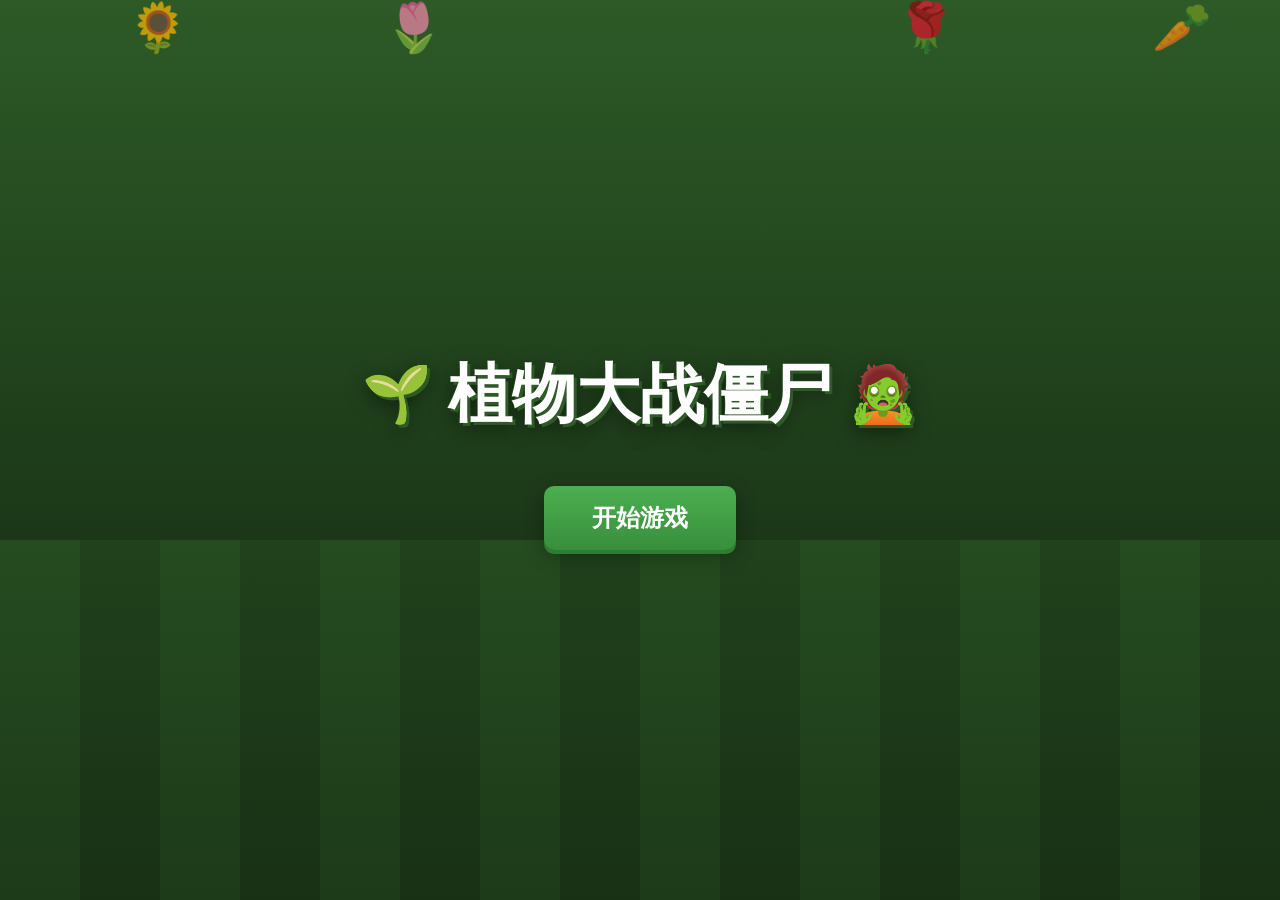
==== index.html @ 5be7dc10 "Complete rewrite with menu, 3 levels, 6 plants, 3 zombie types" ====
<!DOCTYPE html>
<html lang="zh-CN">
<head>
    <meta charset="UTF-8">
    <meta name="viewport" content="width=device-width, initial-scale=1.0">
    <title>植物大战僵尸</title>
    <link rel="stylesheet" href="css/style.css">
</head>
<body>
    <div id="game-container">
        <!-- 菜单界面 -->
        <div id="menu-screen" class="screen active">
            <div class="menu-background">
                <div class="lawn-pattern"></div>
            </div>
            <div class="menu-content">
                <h1 class="game-title">
                    <span class="title-plant">🌱</span>
                    植物大战僵尸
                    <span class="title-zombie">🧟</span>
                </h1>
                <div class="menu-plants">
                    <div class="floating-plant" style="left: 10%;">🌻</div>
                    <div class="floating-plant" style="left: 30%; animation-delay: -2s;">🌷</div>
                    <div class="floating-plant" style="left: 70%; animation-delay: -4s;">🌹</div>
                    <div class="floating-plant" style="left: 90%; animation-delay: -1s;">🥕</div>
                </div>
                <button id="start-btn" class="menu-btn">开始游戏</button>
            </div>
        </div>

        <!-- 关卡选择界面 -->
        <div id="level-screen" class="screen">
            <div class="level-background">
                <div class="lawn-pattern"></div>
            </div>
            <div class="level-content">
                <h2 class="level-title">选择关卡</h2>
                <div class="level-cards">
                    <div class="level-card" data-level="1">
                        <div class="level-number">1</div>
                        <div class="level-name">草地战场</div>
                        <div class="level-difficulty easy">简单</div>
                        <div class="level-info">
                            <p>普通僵尸</p>
                            <p>3波 × 5只</p>
                        </div>
                    </div>
                    <div class="level-card" data-level="2">
                        <div class="level-number">2</div>
                        <div class="level-name">路障挑战</div>
                        <div class="level-difficulty medium">中等</div>
                        <div class="level-info">
                            <p>普通 + 路障僵尸</p>
                            <p>5波 × 8只</p>
                        </div>
                    </div>
                    <div class="level-card" data-level="3">
                        <div class="level-number">3</div>
                        <div class="level-name">铁桶噩梦</div>
                        <div class="level-difficulty hard">困难</div>
                        <div class="level-info">
                            <p>普通 + 路障 + 铁桶</p>
                            <p>7波 × 10只</p>
                        </div>
                    </div>
                </div>
                <button id="back-to-menu" class="menu-btn back-btn">返回菜单</button>
            </div>
        </div>

        <!-- 游戏界面 -->
        <div id="game-screen" class="screen">
            <!-- 顶部状态栏 -->
            <div class="game-header">
                <div class="sun-counter">
                    <span class="sun-icon">☀️</span>
                    <span id="sun-amount">50</span>
                </div>
                <div class="wave-info">
                    <span>波次: </span>
                    <span id="current-wave">1</span> / <span id="total-waves">3</span>
                </div>
                <div class="score-info">
                    <span>分数: </span>
                    <span id="score">0</span>
                </div>
                <button id="back-to-level" class="small-btn">退出</button>
            </div>

            <!-- 植物选择栏 -->
            <div class="plant-selection">
                <div class="plant-card" data-plant="peashooter" data-cost="100">
                    <div class="plant-emoji">🫛</div>
                    <div class="plant-name">豌豆射手</div>
                    <div class="plant-cost">100 ☀️</div>
                </div>
                <div class="plant-card" data-plant="sunflower" data-cost="50">
                    <div class="plant-emoji">🌻</div>
                    <div class="plant-name">向日葵</div>
                    <div class="plant-cost">50 ☀️</div>
                </div>
                <div class="plant-card" data-plant="wallnut" data-cost="50">
                    <div class="plant-emoji">🥜</div>
                    <div class="plant-name">坚果墙</div>
                    <div class="plant-cost">50 ☀️</div>
                </div>
                <div class="plant-card" data-plant="potatomine" data-cost="25">
                    <div class="plant-emoji">💣</div>
                    <div class="plant-name">土豆地雷</div>
                    <div class="plant-cost">25 ☀️</div>
                </div>
                <div class="plant-card" data-plant="jalapeno" data-cost="125">
                    <div class="plant-emoji">🌶️</div>
                    <div class="plant-name">火爆辣椒</div>
                    <div class="plant-cost">125 ☀️</div>
                </div>
                <div class="plant-card" data-plant="cherrybomb" data-cost="150">
                    <div class="plant-emoji">🍒</div>
                    <div class="plant-name">樱桃炸弹</div>
                    <div class="plant-cost">150 ☀️</div>
                </div>
            </div>

            <!-- 游戏草坪 -->
            <div class="game-lawn">
                <div class="lawn-grid" id="lawn-grid">
                    <!-- 5行9列的格子 -->
                </div>
            </div>

            <!-- 游戏元素层 -->
            <div id="game-elements">
                <!-- 植物、僵尸、子弹将在这里动态生成 -->
            </div>

            <!-- 阳光元素容器 -->
            <div id="sun-elements">
                <!-- 掉落的阳光 -->
            </div>
        </div>

        <!-- 游戏结束界面 -->
        <div id="gameover-screen" class="screen">
            <div class="gameover-content">
                <div class="gameover-icon">💀</div>
                <h2 class="gameover-title">僵尸吃掉了你的脑子!</h2>
                <div class="final-score">
                    <span>最终分数: </span>
                    <span id="final-score">0</span>
                </div>
                <div class="gameover-buttons">
                    <button id="retry-btn" class="menu-btn">重新开始</button>
                    <button id="gameover-menu-btn" class="menu-btn">返回菜单</button>
                </div>
            </div>
        </div>

        <!-- 胜利界面 -->
        <div id="victory-screen" class="screen">
            <div class="victory-content">
                <div class="victory-icon">🏆</div>
                <h2 class="victory-title">恭喜过关!</h2>
                <div class="final-score">
                    <span>最终分数: </span>
                    <span id="victory-score">0</span>
                </div>
                <div class="victory-buttons">
                    <button id="victory-retry-btn" class="menu-btn">再玩一次</button>
                    <button id="victory-menu-btn" class="menu-btn">返回菜单</button>
                </div>
            </div>
        </div>
    </div>

    <script src="js/level.js"></script>
    <script src="js/plant.js"></script>
    <script src="js/zombie.js"></script>
    <script src="js/bullet.js"></script>
    <script src="js/game.js"></script>
</body>
</html>
---- css/style.css ----
* {
    margin: 0;
    padding: 0;
    box-sizing: border-box;
}

body {
    font-family: 'Segoe UI', Tahoma, Geneva, Verdana, sans-serif;
    background: #1a1a2e;
    overflow: hidden;
    user-select: none;
}

#game-container {
    width: 100vw;
    height: 100vh;
    position: relative;
}

.screen {
    position: absolute;
    top: 0;
    left: 0;
    width: 100%;
    height: 100%;
    display: none;
    flex-direction: column;
}

.screen.active {
    display: flex;
}

/* 菜单界面样式 */
#menu-screen {
    background: linear-gradient(180deg, #2d5a27 0%, #1e3d1a 50%, #0f1f0d 100%);
}

.menu-background {
    position: absolute;
    top: 0;
    left: 0;
    width: 100%;
    height: 100%;
    overflow: hidden;
}

.lawn-pattern {
    position: absolute;
    bottom: 0;
    left: 0;
    width: 100%;
    height: 40%;
    background: repeating-linear-gradient(
        90deg,
        #3d7a35 0px,
        #3d7a35 80px,
        #2d5a27 80px,
        #2d5a27 160px
    );
    opacity: 0.3;
}

.menu-content {
    position: relative;
    z-index: 10;
    display: flex;
    flex-direction: column;
    align-items: center;
    justify-content: center;
    height: 100%;
}

.game-title {
    font-size: 4rem;
    color: #fff;
    text-shadow: 
        3px 3px 0 #2d5a27,
        -1px -1px 0 #1e3d1a,
        0 6px 20px rgba(0,0,0,0.5);
    margin-bottom: 3rem;
    display: flex;
    align-items: center;
    gap: 1rem;
}

.title-plant, .title-zombie {
    font-size: 3.5rem;
    animation: bounce 2s ease-in-out infinite;
}

.title-zombie {
    animation-delay: -1s;
}

@keyframes bounce {
    0%, 100% { transform: translateY(0); }
    50% { transform: translateY(-15px); }
}

.menu-plants {
    position: absolute;
    width: 100%;
    height: 100%;
    pointer-events: none;
}

.floating-plant {
    position: absolute;
    font-size: 3rem;
    animation: float 6s ease-in-out infinite;
    opacity: 0.7;
}

@keyframes float {
    0%, 100% { transform: translateY(0) rotate(0deg); }
    25% { transform: translateY(-20px) rotate(5deg); }
    75% { transform: translateY(20px) rotate(-5deg); }
}

.menu-btn {
    padding: 1rem 3rem;
    font-size: 1.5rem;
    background: linear-gradient(180deg, #4CAF50 0%, #388E3C 100%);
    color: white;
    border: none;
    border-radius: 10px;
    cursor: pointer;
    transition: all 0.3s ease;
    box-shadow: 0 4px 0 #2E7D32, 0 6px 20px rgba(0,0,0,0.3);
    font-weight: bold;
}

.menu-btn:hover {
    transform: translateY(-2px);
    box-shadow: 0 6px 0 #2E7D32, 0 8px 25px rgba(0,0,0,0.4);
}

.menu-btn:active {
    transform: translateY(2px);
    box-shadow: 0 2px 0 #2E7D32;
}

.back-btn {
    margin-top: 2rem;
    background: linear-gradient(180deg, #757575 0%, #616161 100%);
    box-shadow: 0 4px 0 #424242, 0 6px 20px rgba(0,0,0,0.3);
}

/* 关卡选择界面 */
#level-screen {
    background: linear-gradient(180deg, #1a237e 0%, #0d1442 100%);
}

.level-background {
    position: absolute;
    top: 0;
    left: 0;
    width: 100%;
    height: 100%;
    overflow: hidden;
}

.level-content {
    position: relative;
    z-index: 10;
    display: flex;
    flex-direction: column;
    align-items: center;
    justify-content: center;
    height: 100%;
    padding: 2rem;
}

.level-title {
    font-size: 3rem;
    color: #fff;
    margin-bottom: 3rem;
    text-shadow: 0 4px 10px rgba(0,0,0,0.5);
}

.level-cards {
    display: flex;
    gap: 2rem;
    flex-wrap: wrap;
    justify-content: center;
}

.level-card {
    background: linear-gradient(180deg, #424242 0%, #212121 100%);
    border-radius: 15px;
    padding: 2rem;
    width: 250px;
    text-align: center;
    cursor: pointer;
    transition: all 0.3s ease;
    border: 3px solid #616161;
    box-shadow: 0 8px 30px rgba(0,0,0,0.4);
}

.level-card:hover {
    transform: translateY(-10px);
    border-color: #FFC107;
    box-shadow: 0 12px 40px rgba(255,193,7,0.3);
}

.level-number {
    font-size: 3rem;
    font-weight: bold;
    color: #FFC107;
    margin-bottom: 0.5rem;
}

.level-name {
    font-size: 1.5rem;
    color: #fff;
    margin-bottom: 0.5rem;
}

.level-difficulty {
    padding: 0.3rem 1rem;
    border-radius: 20px;
    display: inline-block;
    font-weight: bold;
    margin-bottom: 1rem;
}

.level-difficulty.easy {
    background: #4CAF50;
    color: white;
}

.level-difficulty.medium {
    background: #FF9800;
    color: white;
}

.level-difficulty.hard {
    background: #f44336;
    color: white;
}

.level-info {
    color: #9e9e9e;
    font-size: 0.9rem;
}

.level-info p {
    margin: 0.3rem 0;
}

/* 游戏界面 */
#game-screen {
    background: #87CEEB;
}

.game-header {
    height: 60px;
    background: linear-gradient(180deg, #5D4037 0%, #3E2723 100%);
    display: flex;
    align-items: center;
    justify-content: space-between;
    padding: 0 2rem;
    box-shadow: 0 4px 10px rgba(0,0,0,0.3);
    z-index: 100;
}

.sun-counter {
    display: flex;
    align-items: center;
    gap: 0.5rem;
    background: rgba(0,0,0,0.3);
    padding: 0.5rem 1rem;
    border-radius: 25px;
}

.sun-icon {
    font-size: 1.5rem;
    animation: spin 10s linear infinite;
}

@keyframes spin {
    from { transform: rotate(0deg); }
    to { transform: rotate(360deg); }
}

#sun-amount {
    font-size: 1.5rem;
    color: #FFD54F;
    font-weight: bold;
}

.wave-info, .score-info {
    color: white;
    font-size: 1.2rem;
    font-weight: bold;
    text-shadow: 1px 1px 2px rgba(0,0,0,0.5);
}

.small-btn {
    padding: 0.5rem 1rem;
    font-size: 1rem;
    background: #f44336;
    color: white;
    border: none;
    border-radius: 5px;
    cursor: pointer;
    transition: all 0.2s;
}

.small-btn:hover {
    background: #d32f2f;
}

/* 植物选择栏 */
.plant-selection {
    height: 100px;
    background: linear-gradient(180deg, #795548 0%, #5D4037 100%);
    display: flex;
    align-items: center;
    justify-content: center;
    gap: 1rem;
    padding: 0.5rem;
    box-shadow: 0 4px 10px rgba(0,0,0,0.3);
    z-index: 100;
}

.plant-card {
    background: linear-gradient(180deg, #A5D6A7 0%, #81C784 100%);
    border-radius: 10px;
    padding: 0.5rem;
    width: 90px;
    text-align: center;
    cursor: pointer;
    transition: all 0.2s ease;
    border: 3px solid #4CAF50;
}

.plant-card:hover {
    transform: scale(1.05);
    box-shadow: 0 4px 15px rgba(76,175,80,0.4);
}

.plant-card.selected {
    border-color: #FFC107;
    box-shadow: 0 0 15px rgba(255,193,7,0.6);
    animation: pulse 1s infinite;
}

.plant-card.disabled {
    opacity: 0.5;
    cursor: not-allowed;
}

@keyframes pulse {
    0%, 100% { box-shadow: 0 0 15px rgba(255,193,7,0.6); }
    50% { box-shadow: 0 0 25px rgba(255,193,7,0.8); }
}

.plant-emoji {
    font-size: 2rem;
}

.plant-name {
    font-size: 0.7rem;
    color: #1B5E20;
    font-weight: bold;
    margin-top: 0.2rem;
}

.plant-cost {
    font-size: 0.65rem;
    color: #388E3C;
}

/* 游戏草坪 */
.game-lawn {
    flex: 1;
    position: relative;
    background: linear-gradient(180deg, #4CAF50 0%, #388E3C 50%, #2E7D32 100%);
    overflow: hidden;
}

.lawn-grid {
    display: grid;
    grid-template-columns: repeat(9, 1fr);
    grid-template-rows: repeat(5, 1fr);
    width: 100%;
    height: 100%;
    position: relative;
}

.lawn-cell {
    border: 1px solid rgba(0,0,0,0.1);
    position: relative;
    cursor: pointer;
    transition: background 0.2s;
}

.lawn-cell:hover {
    background: rgba(255,255,255,0.2);
}

.lawn-cell.has-plant {
    cursor: default;
}

.lawn-cell.has-plant:hover {
    background: transparent;
}

/* 游戏元素样式 */
#game-elements {
    position: absolute;
    top: 0;
    left: 0;
    width: 100%;
    height: calc(100% - 160px);
    pointer-events: none;
    top: 160px;
}

.game-element {
    position: absolute;
    display: flex;
    align-items: center;
    justify-content: center;
    font-size: 2.5rem;
    transition: left 0.1s linear;
}

.game-element.plant {
    z-index: 10;
}

.game-element.zombie {
    z-index: 20;
}

.game-element.bullet {
    z-index: 15;
    font-size: 1.5rem;
}

.game-element.sun {
    z-index: 30;
    cursor: pointer;
    pointer-events: auto;
    animation: sunBounce 1s ease-in-out infinite;
    font-size: 2rem;
}

@keyframes sunBounce {
    0%, 100% { transform: scale(1); }
    50% { transform: scale(1.1); }
}

.game-element.sun.collected {
    animation: collectSun 0.5s forwards;
}

@keyframes collectSun {
    to {
        opacity: 0;
        transform: scale(0.5) translateY(-50px);
    }
}

.zombie.eating {
    animation: zombieEat 0.3s steps(2) infinite;
}

@keyframes zombieEat {
    0% { transform: scale(1); }
    50% { transform: scale(1.1); }
}

.health-bar {
    position: absolute;
    top: -10px;
    left: 50%;
    transform: translateX(-50%);
    width: 40px;
    height: 6px;
    background: #f44336;
    border-radius: 3px;
    overflow: hidden;
    z-index: 25;
}

.health-bar-inner {
    height: 100%;
    background: #4CAF50;
    transition: width 0.2s;
}

.zombie.dying {
    animation: zombieDie 1s forwards;
}

@keyframes zombieDie {
    to {
        opacity: 0;
        transform: scale(0.5) rotate(180deg);
    }
}

.plant.spawning {
    animation: plantSpawn 0.5s ease-out;
}

@keyframes plantSpawn {
    0% { transform: scale(0); }
    50% { transform: scale(1.2); }
    100% { transform: scale(1); }
}

.plant.dying {
    animation: plantDie 0.5s forwards;
}

@keyframes plantDie {
    to {
        opacity: 0;
        transform: scale(0);
    }
}

/* 游戏结束界面 */
#gameover-screen {
    background: rgba(0,0,0,0.9);
    justify-content: center;
    align-items: center;
}

.gameover-content {
    text-align: center;
}

.gameover-icon {
    font-size: 8rem;
    margin-bottom: 1rem;
    animation: shake 0.5s ease-in-out infinite;
}

@keyframes shake {
    0%, 100% { transform: translateX(0); }
    25% { transform: translateX(-10px); }
    75% { transform: translateX(10px); }
}

.gameover-title {
    font-size: 3rem;
    color: #f44336;
    margin-bottom: 2rem;
    text-shadow: 0 4px 10px rgba(244,67,54,0.5);
}

.final-score {
    font-size: 2rem;
    color: #fff;
    margin-bottom: 2rem;
}

.gameover-buttons, .victory-buttons {
    display: flex;
    gap: 1rem;
    justify-content: center;
}

/* 胜利界面 */
#victory-screen {
    background: linear-gradient(180deg, #FFD54F 0%, #FF8F00 100%);
    justify-content: center;
    align-items: center;
}

.victory-content {
    text-align: center;
    background: rgba(255,255,255,0.9);
    padding: 3rem;
    border-radius: 20px;
    box-shadow: 0 10px 40px rgba(0,0,0,0.3);
}

.victory-icon {
    font-size: 8rem;
    animation: trophyBounce 1s ease-in-out infinite;
}

@keyframes trophyBounce {
    0%, 100% { transform: translateY(0) rotate(0deg); }
    50% { transform: translateY(-20px) rotate(5deg); }
}

.victory-title {
    font-size: 3rem;
    color: #FF8F00;
    margin-bottom: 2rem;
}

#victory-score {
    color: #E65100;
}

/* 响应式调整 */
@media (max-width: 900px) {
    .game-title {
        font-size: 2.5rem;
    }
    
    .level-cards {
        flex-direction: column;
    }
    
    .level-card {
        width: 100%;
        max-width: 300px;
    }
}
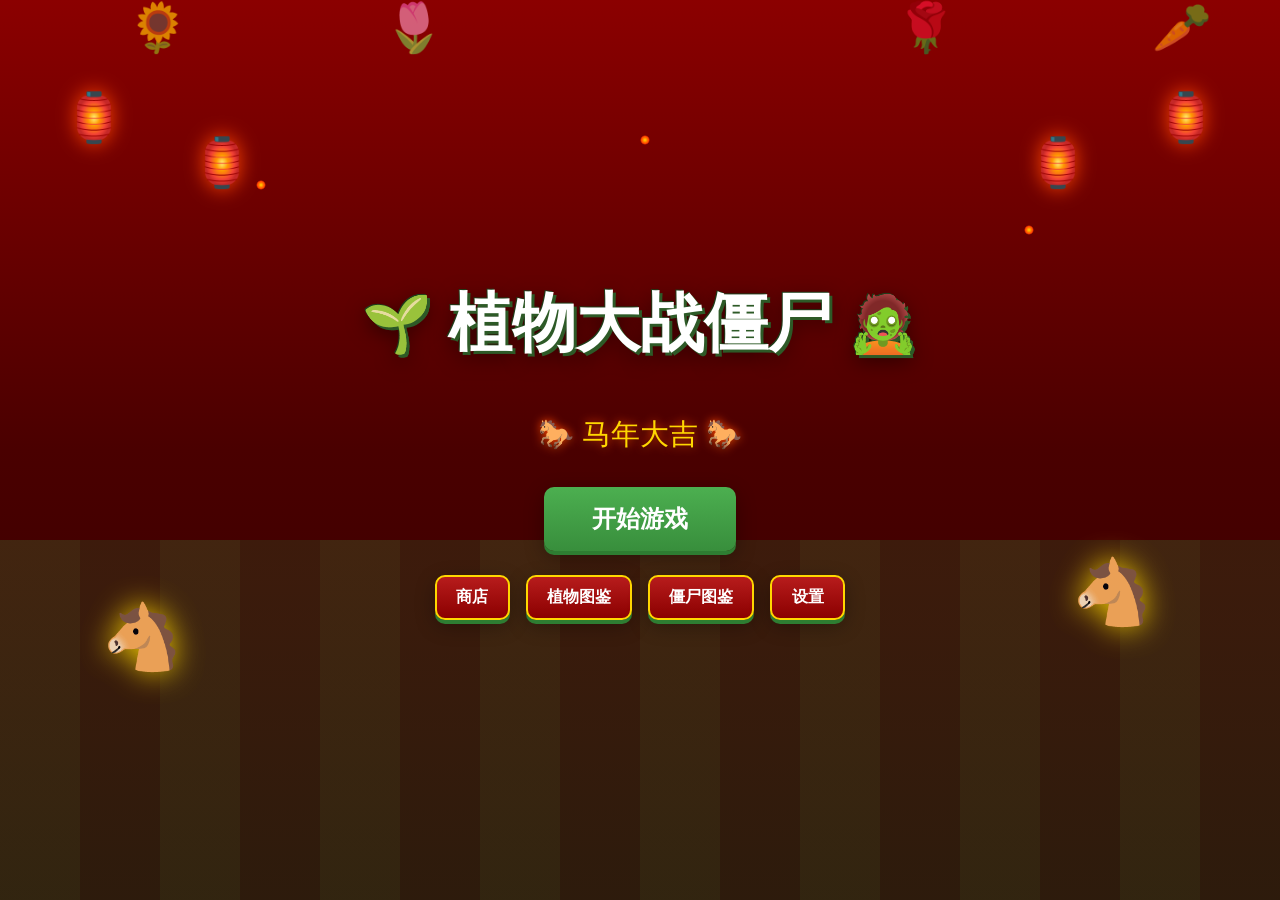
==== commit 226057b5: "完成植物大战僵尸游戏开发 - 实现马年新春主题、植物、僵尸、关卡和音效" ====
--- a/index.html
+++ b/index.html
@@ -12,6 +12,21 @@
         <div id="menu-screen" class="screen active">
             <div class="menu-background">
                 <div class="lawn-pattern"></div>
+                <div class="fireworks">
+                    <div class="firework" style="left: 20%; top: 20%;"></div>
+                    <div class="firework" style="left: 50%; top: 15%;"></div>
+                    <div class="firework" style="left: 80%; top: 25%;"></div>
+                </div>
+                <div class="lanterns">
+                    <div class="lantern" style="left: 5%; top: 10%;">🏮</div>
+                    <div class="lantern" style="left: 15%; top: 15%;">🏮</div>
+                    <div class="lantern" style="right: 15%; top: 15%;">🏮</div>
+                    <div class="lantern" style="right: 5%; top: 10%;">🏮</div>
+                </div>
+                <div class="paper-cuttings">
+                    <div class="paper-cutting" style="left: 8%; bottom: 25%;">🐴</div>
+                    <div class="paper-cutting" style="right: 10%; bottom: 30%;">🐴</div>
+                </div>
             </div>
             <div class="menu-content">
                 <h1 class="game-title">
@@ -19,6 +34,7 @@
                     植物大战僵尸
                     <span class="title-zombie">🧟</span>
                 </h1>
+                <div class="year-badge">🐎 马年大吉 🐎</div>
                 <div class="menu-plants">
                     <div class="floating-plant" style="left: 10%;">🌻</div>
                     <div class="floating-plant" style="left: 30%; animation-delay: -2s;">🌷</div>
@@ -26,6 +42,12 @@
                     <div class="floating-plant" style="left: 90%; animation-delay: -1s;">🥕</div>
                 </div>
                 <button id="start-btn" class="menu-btn">开始游戏</button>
+                <div class="menu-buttons">
+                    <button id="shop-btn" class="menu-btn secondary-btn">商店</button>
+                    <button id="plant-book-btn" class="menu-btn secondary-btn">植物图鉴</button>
+                    <button id="zombie-book-btn" class="menu-btn secondary-btn">僵尸图鉴</button>
+                    <button id="settings-btn" class="menu-btn secondary-btn">设置</button>
+                </div>
             </div>
         </div>
 
@@ -39,29 +61,29 @@
                 <div class="level-cards">
                     <div class="level-card" data-level="1">
                         <div class="level-number">1</div>
-                        <div class="level-name">草地战场</div>
+                        <div class="level-name">草地初战</div>
                         <div class="level-difficulty easy">简单</div>
                         <div class="level-info">
-                            <p>普通僵尸</p>
-                            <p>3波 × 5只</p>
+                            <p>白天场景</p>
+                            <p>5波 × 5只</p>
                         </div>
                     </div>
                     <div class="level-card" data-level="2">
                         <div class="level-number">2</div>
-                        <div class="level-name">路障挑战</div>
+                        <div class="level-name">迷雾之夜</div>
                         <div class="level-difficulty medium">中等</div>
                         <div class="level-info">
-                            <p>普通 + 路障僵尸</p>
-                            <p>5波 × 8只</p>
+                            <p>夜晚 + 迷雾</p>
+                            <p>7波 × 6只</p>
                         </div>
                     </div>
                     <div class="level-card" data-level="3">
                         <div class="level-number">3</div>
-                        <div class="level-name">铁桶噩梦</div>
+                        <div class="level-name">倾斜屋顶</div>
                         <div class="level-difficulty hard">困难</div>
                         <div class="level-info">
-                            <p>普通 + 路障 + 铁桶</p>
-                            <p>7波 × 10只</p>
+                            <p>屋顶场景</p>
+                            <p>9波 × 8只</p>
                         </div>
                     </div>
                 </div>
@@ -119,6 +141,11 @@
                     <div class="plant-emoji">🍒</div>
                     <div class="plant-name">樱桃炸弹</div>
                     <div class="plant-cost">150 ☀️</div>
+                </div>
+                <div class="plant-card" data-plant="snowpea" data-cost="175">
+                    <div class="plant-emoji">🥦</div>
+                    <div class="plant-name">寒冰射手</div>
+                    <div class="plant-cost">175 ☀️</div>
                 </div>
             </div>
 
--- a/css/style.css
+++ b/css/style.css
@@ -33,7 +33,7 @@
 
 /* 菜单界面样式 */
 #menu-screen {
-    background: linear-gradient(180deg, #2d5a27 0%, #1e3d1a 50%, #0f1f0d 100%);
+    background: linear-gradient(180deg, #8B0000 0%, #4A0000 50%, #2d0000 100%);
 }
 
 .menu-background {
@@ -59,6 +59,74 @@
         #2d5a27 160px
     );
     opacity: 0.3;
+}
+
+.fireworks {
+    position: absolute;
+    width: 100%;
+    height: 100%;
+    pointer-events: none;
+}
+
+.firework {
+    position: absolute;
+    width: 10px;
+    height: 10px;
+    background: radial-gradient(circle, #FFD700 0%, #FF4500 50%, transparent 70%);
+    border-radius: 50%;
+    animation: firework 2s ease-out infinite;
+}
+
+@keyframes firework {
+    0% { transform: scale(0); opacity: 1; }
+    50% { transform: scale(3); opacity: 0.8; }
+    100% { transform: scale(5); opacity: 0; }
+}
+
+.firework:nth-child(2) { animation-delay: -0.7s; }
+.firework:nth-child(3) { animation-delay: -1.4s; }
+
+.lanterns {
+    position: absolute;
+    width: 100%;
+    height: 100%;
+    pointer-events: none;
+}
+
+.lantern {
+    position: absolute;
+    font-size: 3rem;
+    animation: lanternGlow 1.5s ease-in-out infinite;
+    filter: drop-shadow(0 0 10px #FF4500);
+}
+
+@keyframes lanternGlow {
+    0%, 100% { transform: scale(1); filter: drop-shadow(0 0 10px #FF4500); }
+    50% { transform: scale(1.1); filter: drop-shadow(0 0 20px #FFD700); }
+}
+
+.lantern:nth-child(2) { animation-delay: -0.5s; }
+.lantern:nth-child(3) { animation-delay: -1s; }
+.lantern:nth-child(4) { animation-delay: -0.3s; }
+
+.paper-cuttings {
+    position: absolute;
+    width: 100%;
+    height: 100%;
+    pointer-events: none;
+}
+
+.paper-cutting {
+    position: absolute;
+    font-size: 4rem;
+    opacity: 0.9;
+    animation: paperFloat 4s ease-in-out infinite;
+    filter: drop-shadow(0 0 15px #FFD700);
+}
+
+@keyframes paperFloat {
+    0%, 100% { transform: translateY(0) rotate(0deg); }
+    50% { transform: translateY(-15px) rotate(5deg); }
 }
 
 .menu-content {
@@ -147,6 +215,34 @@
     box-shadow: 0 4px 0 #424242, 0 6px 20px rgba(0,0,0,0.3);
 }
 
+.year-badge {
+    font-size: 1.8rem;
+    color: #FFD700;
+    text-shadow: 0 0 10px #FF4500, 0 2px 4px rgba(0,0,0,0.5);
+    margin-bottom: 2rem;
+    animation: badgePulse 2s ease-in-out infinite;
+}
+
+@keyframes badgePulse {
+    0%, 100% { transform: scale(1); }
+    50% { transform: scale(1.05); }
+}
+
+.menu-buttons {
+    display: flex;
+    gap: 1rem;
+    margin-top: 1.5rem;
+    flex-wrap: wrap;
+    justify-content: center;
+}
+
+.secondary-btn {
+    padding: 0.6rem 1.2rem;
+    font-size: 1rem;
+    background: linear-gradient(180deg, #B71C1C 0%, #8B0000 100%);
+    border: 2px solid #FFD700;
+}
+
 /* 关卡选择界面 */
 #level-screen {
     background: linear-gradient(180deg, #1a237e 0%, #0d1442 100%);
@@ -254,6 +350,22 @@
     background: #87CEEB;
 }
 
+#game-screen.night {
+    background: #1a1a3d;
+}
+
+#game-screen.fog::after {
+    content: '';
+    position: absolute;
+    top: 160px;
+    right: 0;
+    width: 40%;
+    height: calc(100% - 160px);
+    background: linear-gradient(90deg, rgba(100,100,100,0.8) 0%, rgba(50,50,50,0.6) 100%);
+    pointer-events: none;
+    z-index: 5;
+}
+
 .game-header {
     height: 60px;
     background: linear-gradient(180deg, #5D4037 0%, #3E2723 100%);
@@ -468,6 +580,16 @@
 
 .zombie.eating {
     animation: zombieEat 0.3s steps(2) infinite;
+}
+
+.zombie.slowed {
+    filter: hue-rotate(180deg) brightness(1.2);
+    animation: zombieSlow 0.5s steps(2) infinite;
+}
+
+@keyframes zombieSlow {
+    0% { transform: translateX(0); }
+    50% { transform: translateX(-2px); }
 }
 
 @keyframes zombieEat {
